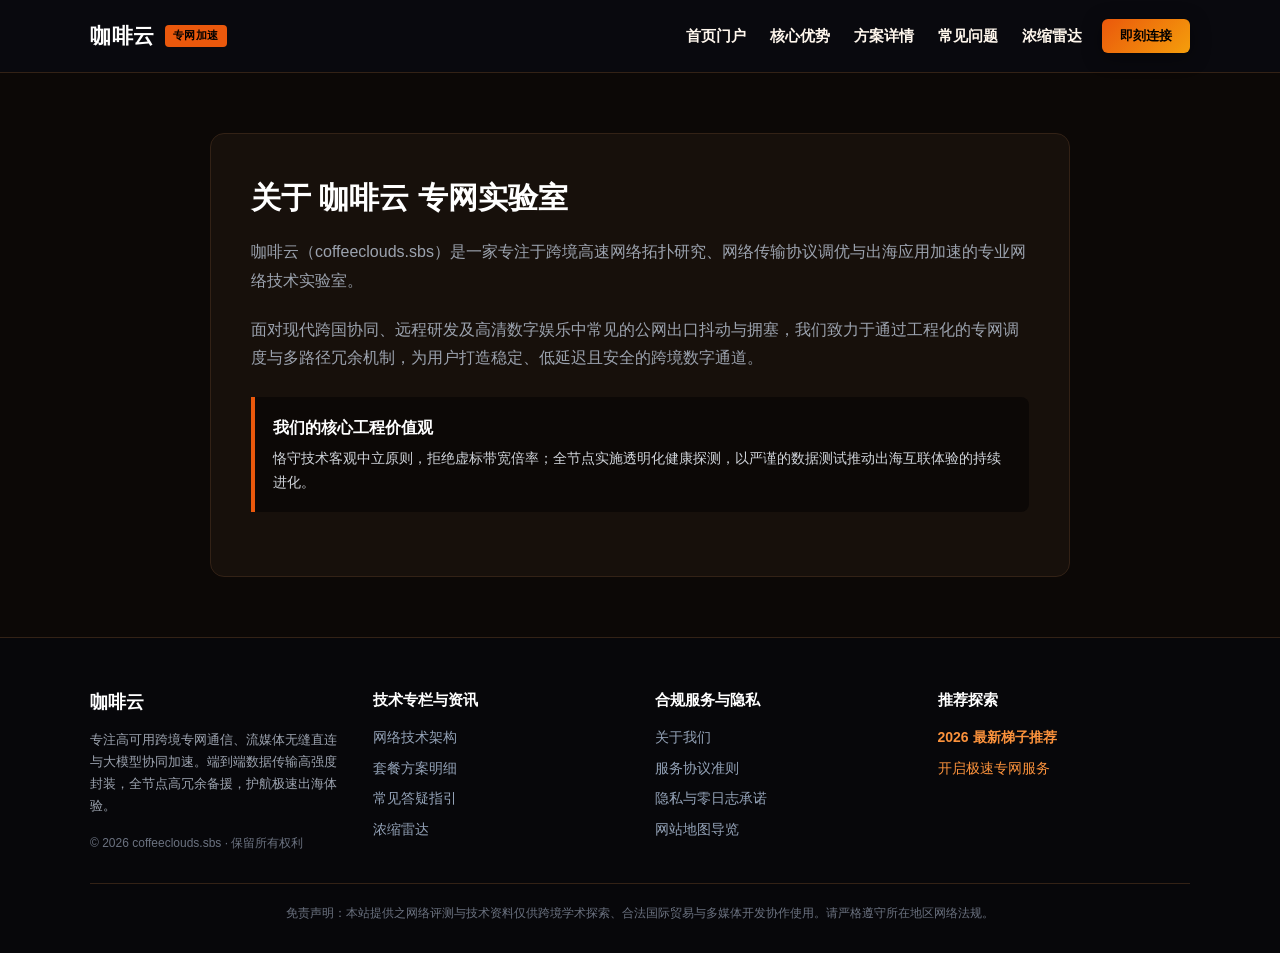
==== about.html @ 61c587c1 "feat: deploy coffeeclouds.sbs bespoke design, unique hero layout, card grid & SEO articles" ====
<!DOCTYPE html>
<html lang="zh-CN">
<head>
  <meta charset="UTF-8">
  <meta name="viewport" content="width=device-width, initial-scale=1.0">
  <title>关于极客工程组 - 咖啡云 架构溯源</title>
  <meta name="description" content="了解 咖啡云 极客网络团队如何用严苛的系统工程标准打造跨国连接底座。">
  <link rel="canonical" href="https://coffeeclouds.sbs/about.html">
  <link rel="stylesheet" href="style.css">
</head>
<body>
  
  <header class="navbar">
    <div class="container nav-inner">
      <a href="index.html" class="brand-logo">
        <span>咖啡云</span>
        <span class="brand-badge">专网加速</span>
      </a>
      <nav style="display:flex; align-items:center; gap:20px;">
        <ul class="nav-links">
          <li><a href="index.html">首页门户</a></li>
          <li><a href="index.html#features">核心优势</a></li>
          <li><a href="index.html#pricing">方案详情</a></li>
          <li><a href="index.html#faq">常见问题</a></li>
          <li><a href="espresso-radar.html">浓缩雷达</a></li>
        </ul>
        <a href="https://ww012.twilightaff.com/#/?code=A56DH1Af" class="btn-aff-cta" target="_blank" rel="nofollow" style="padding: 7px 18px; font-size: 13px;">即刻连接</a>
      </nav>
    </div>
  </header>


  <main style="padding: 60px 0;">
    <div class="container" style="max-width: 860px; background:#17100b; border:1px solid #332216; border-radius:14px; padding:40px;">
      
        <h1 style="font-size:30px; font-weight:800; color:#fff; margin-bottom:16px;">关于 咖啡云 专网实验室</h1>
        <p style="color:#9ca3af; line-height:1.8; margin-bottom:20px;">
          咖啡云（coffeeclouds.sbs）是一家专注于跨境高速网络拓扑研究、网络传输协议调优与出海应用加速的专业网络技术实验室。
        </p>
        <p style="color:#9ca3af; line-height:1.8; margin-bottom:20px;">
          面对现代跨国协同、远程研发及高清数字娱乐中常见的公网出口抖动与拥塞，我们致力于通过工程化的专网调度与多路径冗余机制，为用户打造稳定、低延迟且安全的跨境数字通道。
        </p>
        <div style="background:#0c0806; border-left:4px solid #ea580c; padding:18px; margin:24px 0; border-radius:0 8px 8px 0;">
          <h4 style="color:#fff; font-size:16px; margin-bottom:6px;">我们的核心工程价值观</h4>
          <p style="color:#d1d5db; font-size:14px; line-height:1.7;">
            恪守技术客观中立原则，拒绝虚标带宽倍率；全节点实施透明化健康探测，以严谨的数据测试推动出海互联体验的持续进化。
          </p>
        </div>
        
    </div>
  </main>

  
  <footer>
    <div class="container">
      <div class="footer-grid">
        <div>
          <div style="font-weight: 800; font-size: 18px; color: #fff; margin-bottom: 12px;">咖啡云</div>
          <p style="line-height: 1.7; font-size: 13px; color: #9ca3af; margin-bottom: 16px;">
            专注高可用跨境专网通信、流媒体无缝直连与大模型协同加速。端到端数据传输高强度封装，全节点高冗余备援，护航极速出海体验。
          </p>
          <div style="font-size: 12px; color: #6b7280;">© 2026 coffeeclouds.sbs · 保留所有权利</div>
        </div>
        <div>
          <h4 style="color: #fff; font-size: 15px; margin-bottom: 14px;">技术专栏与资讯</h4>
          <ul class="footer-links">
            <li><a href="index.html#features">网络技术架构</a></li>
            <li><a href="index.html#pricing">套餐方案明细</a></li>
            <li><a href="index.html#faq">常见答疑指引</a></li>
            <li><a href="espresso-radar.html">浓缩雷达</a></li>
          </ul>
        </div>
        <div>
          <h4 style="color: #fff; font-size: 15px; margin-bottom: 14px;">合规服务与隐私</h4>
          <ul class="footer-links">
            <li><a href="about.html">关于我们</a></li>
            <li><a href="terms.html">服务协议准则</a></li>
            <li><a href="privacy.html">隐私与零日志承诺</a></li>
            <li><a href="sitemap.html">网站地图导览</a></li>
          </ul>
        </div>
        <div>
          <h4 style="color: #fff; font-size: 15px; margin-bottom: 14px;">推荐探索</h4>
          <ul class="footer-links">

            <li><a href="https://dajichang.mom/" target="_blank" style="color: #fb923c; font-weight: 600;">2026 最新梯子推荐</a></li>
            <li><a href="https://ww012.twilightaff.com/#/?code=A56DH1Af" target="_blank" rel="nofollow" style="color: #fb923c;">开启极速专网服务</a></li>
    
          </ul>
        </div>
      </div>
      <div style="border-top: 1px solid #332216; padding-top: 20px; text-align: center; font-size: 12px; color: #6b7280;">
        免责声明：本站提供之网络评测与技术资料仅供跨境学术探索、合法国际贸易与多媒体开发协作使用。请严格遵守所在地区网络法规。
      </div>
    </div>
  </footer>

</body>
</html>
---- style.css ----
/* cyber_dark_espresso - coffeeclouds.sbs */
* { margin: 0; padding: 0; box-sizing: border-box; }
html { scroll-behavior: smooth; }
body { background-color: #0c0806; color: #fff7ed; font-family: -apple-system, BlinkMacSystemFont, "Segoe UI", Roboto, "PingFang SC", "Hiragino Sans GB", "Microsoft YaHei", sans-serif; line-height: 1.6; overflow-x: hidden; position: relative; }
.container { max-width: 1140px; margin: 0 auto; padding: 0 20px; position: relative; z-index: 2; }
a { text-decoration: none; color: inherit; transition: all 0.25s ease; }

/* Navbar */
.navbar { background: rgba(10, 10, 16, 0.92); backdrop-filter: blur(16px); border-bottom: 1.5px solid #332216; position: sticky; top: 0; z-index: 100; }
.nav-inner { display: flex; align-items: center; justify-content: space-between; height: 72px; }
.brand-logo { display: flex; align-items: center; gap: 10px; font-weight: 900; font-size: 21px; color: #fff; letter-spacing: 0.5px; }
.brand-badge { background: #ea580c; color: #000; font-size: 11px; padding: 2px 8px; border-radius: 4px; font-weight: 800; text-transform: uppercase; }
.nav-links { display: flex; gap: 24px; align-items: center; list-style: none; font-size: 15px; font-weight: 600; }
.nav-links a:hover { color: #fb923c; }

/* Hero Base */
.hero-section { padding: 75px 0 65px; position: relative; overflow: hidden; }
.hero-tag { display: inline-block; background: rgba(255, 255, 255, 0.08); color: #fb923c; border: 1px solid #ea580c; padding: 5px 14px; border-radius: 6px; font-size: 13px; font-weight: 700; margin-bottom: 18px; }
.hero-title { font-size: 38px; line-height: 1.25; font-weight: 900; color: #fff; margin-bottom: 18px; }
.hero-title-highlight { color: #fb923c; }
.hero-desc { font-size: 16px; color: #94a3b8; line-height: 1.7; margin-bottom: 28px; }
.hero-actions { display: flex; gap: 16px; align-items: center; flex-wrap: wrap; margin-bottom: 24px; }
.btn-aff-cta { display: inline-flex; align-items: center; justify-content: center; padding: 13px 32px; font-weight: 800; font-size: 15px; border-radius: 6px; background: linear-gradient(135deg, #ea580c, #f59e0b); color: #000; box-shadow: 0 4px 20px rgba(0, 0, 0, 0.4); }
.btn-aff-cta:hover { transform: translateY(-2px); }
.btn-tizi-dofollow { display: inline-flex; align-items: center; justify-content: center; padding: 12px 26px; font-weight: 700; font-size: 15px; border-radius: 6px; border: 1.5px solid #332216; background: #17100b; color: #fb923c; }
.btn-tizi-dofollow:hover { border-color: #fb923c; }

/* Features */
.features-grid { display: grid; grid-template-columns: repeat(auto-fit, minmax(260px, 1fr)); gap: 24px; }
.feature-card { background: #17100b; border: 1px solid #332216; border-radius: 12px; padding: 26px; transition: transform 0.25s ease, border-color 0.25s ease; }
.feature-card:hover { transform: translateY(-4px); border-color: #ea580c; }
.feature-icon { font-size: 28px; margin-bottom: 14px; display: inline-block; }
.feature-title { font-size: 18px; font-weight: 700; color: #fff; margin-bottom: 8px; }
.feature-desc { font-size: 14px; color: #94a3b8; line-height: 1.65; }

/* Pricing */
.pricing-section { padding: 70px 0; background: #0c0806; }
.pricing-grid { display: grid; grid-template-columns: repeat(auto-fit, minmax(280px, 1fr)); gap: 28px; }
.price-card { background: #17100b; border: 1px solid #332216; border-radius: 14px; padding: 32px 24px; position: relative; display: flex; flex-direction: column; text-align: center; }
.price-card.featured { border-color: #ea580c; box-shadow: 0 0 25px rgba(0, 0, 0, 0.3); }
.price-tag { font-size: 36px; font-weight: 800; color: #fff; margin: 16px 0; }
.price-tag span { font-size: 14px; font-weight: 400; color: #94a3b8; }
.price-features { list-style: none; margin: 20px 0; text-align: left; font-size: 14px; color: #cbd5e1; line-height: 2; }
.price-features li::before { content: "⚡ "; color: #fb923c; }

/* Footer */
footer { background: #07070a; border-top: 1px solid #332216; padding: 50px 0 30px; font-size: 14px; color: #94a3b8; position: relative; z-index: 2; }
.footer-grid { display: grid; grid-template-columns: repeat(auto-fit, minmax(200px, 1fr)); gap: 30px; margin-bottom: 30px; }
.footer-links { list-style: none; display: flex; flex-direction: column; gap: 8px; }
.footer-links a:hover { color: #fff; }

@media(max-width: 868px) {
  .hero-grid { grid-template-columns: 1fr !important; text-align: center; }
  .hero-actions { justify-content: center; }
  .nav-links { display: none; }
}

/* Layout: Fullscreen Ambient Background Graphic with Focused Grid */
.hero-grid { display: grid; grid-template-columns: 1.1fr 0.9fr; gap: 36px; align-items: center; position: relative; z-index: 3; }
.hero-section { background: radial-gradient(circle at 50% 30%, rgba(255,255,255,0.04) 0%, transparent 70%); }

/* Article Card Grid & Hover Effects */
.article-card { transition: transform 0.25s ease, box-shadow 0.25s ease, border-color 0.25s ease; }
.article-card:hover { transform: translateY(-4px); border-color: #ea580c !important; box-shadow: 0 10px 25px rgba(0,0,0,0.25) !important; }
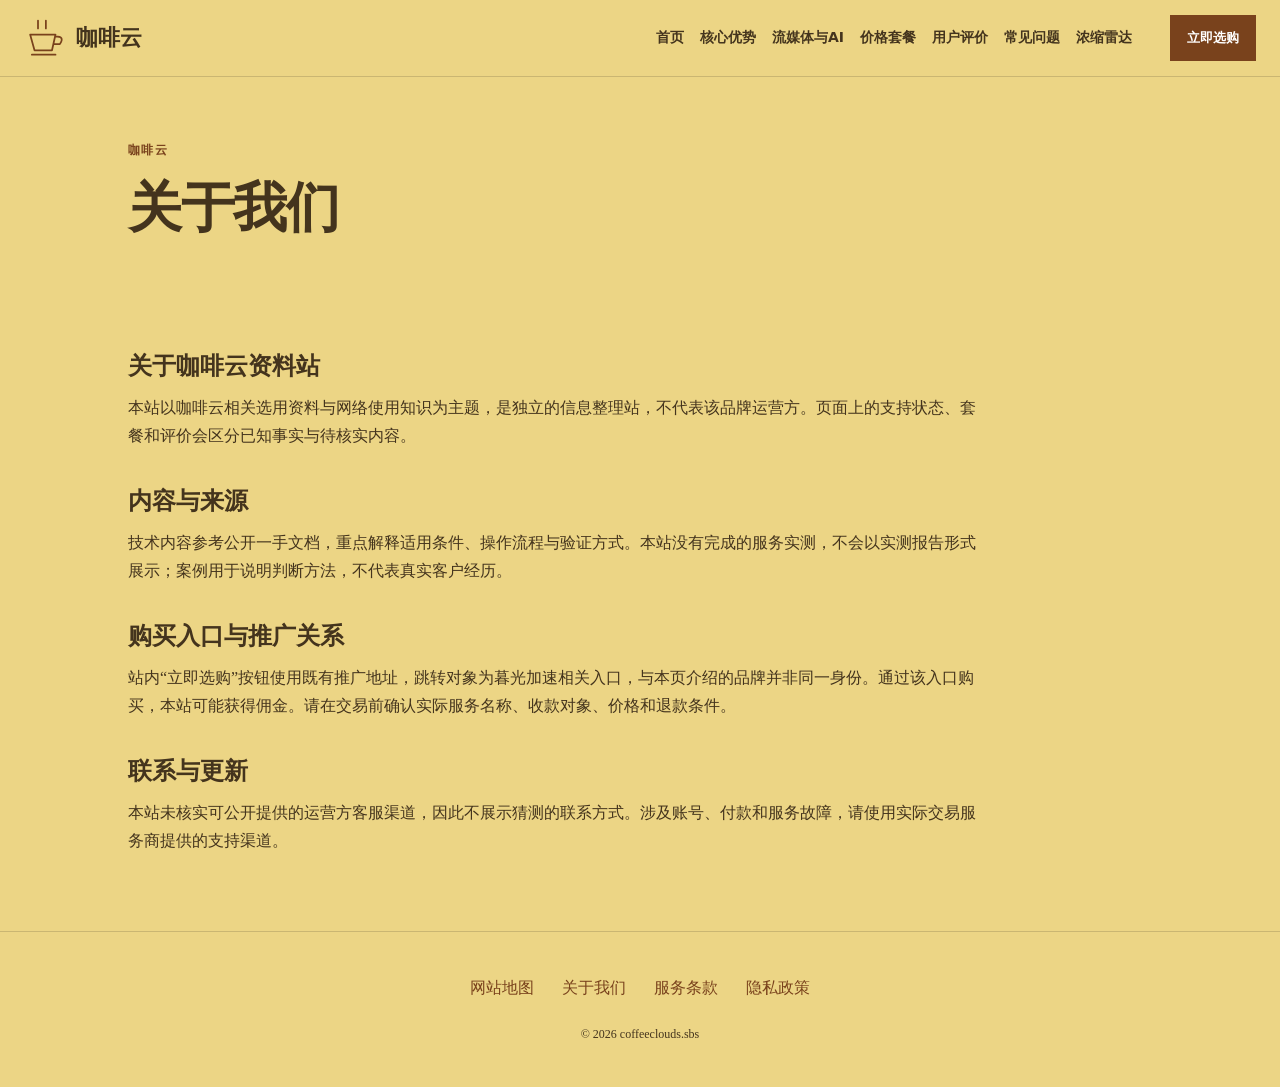
==== commit 2917ffd8: "Update layout: single-row nav, prominent hyperlinks, clickable cards, remove menu suffix" ====
--- a/about.html
+++ b/about.html
@@ -1,99 +1,2 @@
 <!DOCTYPE html>
-<html lang="zh-CN">
-<head>
-  <meta charset="UTF-8">
-  <meta name="viewport" content="width=device-width, initial-scale=1.0">
-  <title>关于极客工程组 - 咖啡云 架构溯源</title>
-  <meta name="description" content="了解 咖啡云 极客网络团队如何用严苛的系统工程标准打造跨国连接底座。">
-  <link rel="canonical" href="https://coffeeclouds.sbs/about.html">
-  <link rel="stylesheet" href="style.css">
-</head>
-<body>
-  
-  <header class="navbar">
-    <div class="container nav-inner">
-      <a href="index.html" class="brand-logo">
-        <span>咖啡云</span>
-        <span class="brand-badge">专网加速</span>
-      </a>
-      <nav style="display:flex; align-items:center; gap:20px;">
-        <ul class="nav-links">
-          <li><a href="index.html">首页门户</a></li>
-          <li><a href="index.html#features">核心优势</a></li>
-          <li><a href="index.html#pricing">方案详情</a></li>
-          <li><a href="index.html#faq">常见问题</a></li>
-          <li><a href="espresso-radar.html">浓缩雷达</a></li>
-        </ul>
-        <a href="https://ww012.twilightaff.com/#/?code=A56DH1Af" class="btn-aff-cta" target="_blank" rel="nofollow" style="padding: 7px 18px; font-size: 13px;">即刻连接</a>
-      </nav>
-    </div>
-  </header>
-
-
-  <main style="padding: 60px 0;">
-    <div class="container" style="max-width: 860px; background:#17100b; border:1px solid #332216; border-radius:14px; padding:40px;">
-      
-        <h1 style="font-size:30px; font-weight:800; color:#fff; margin-bottom:16px;">关于 咖啡云 专网实验室</h1>
-        <p style="color:#9ca3af; line-height:1.8; margin-bottom:20px;">
-          咖啡云（coffeeclouds.sbs）是一家专注于跨境高速网络拓扑研究、网络传输协议调优与出海应用加速的专业网络技术实验室。
-        </p>
-        <p style="color:#9ca3af; line-height:1.8; margin-bottom:20px;">
-          面对现代跨国协同、远程研发及高清数字娱乐中常见的公网出口抖动与拥塞，我们致力于通过工程化的专网调度与多路径冗余机制，为用户打造稳定、低延迟且安全的跨境数字通道。
-        </p>
-        <div style="background:#0c0806; border-left:4px solid #ea580c; padding:18px; margin:24px 0; border-radius:0 8px 8px 0;">
-          <h4 style="color:#fff; font-size:16px; margin-bottom:6px;">我们的核心工程价值观</h4>
-          <p style="color:#d1d5db; font-size:14px; line-height:1.7;">
-            恪守技术客观中立原则，拒绝虚标带宽倍率；全节点实施透明化健康探测，以严谨的数据测试推动出海互联体验的持续进化。
-          </p>
-        </div>
-        
-    </div>
-  </main>
-
-  
-  <footer>
-    <div class="container">
-      <div class="footer-grid">
-        <div>
-          <div style="font-weight: 800; font-size: 18px; color: #fff; margin-bottom: 12px;">咖啡云</div>
-          <p style="line-height: 1.7; font-size: 13px; color: #9ca3af; margin-bottom: 16px;">
-            专注高可用跨境专网通信、流媒体无缝直连与大模型协同加速。端到端数据传输高强度封装，全节点高冗余备援，护航极速出海体验。
-          </p>
-          <div style="font-size: 12px; color: #6b7280;">© 2026 coffeeclouds.sbs · 保留所有权利</div>
-        </div>
-        <div>
-          <h4 style="color: #fff; font-size: 15px; margin-bottom: 14px;">技术专栏与资讯</h4>
-          <ul class="footer-links">
-            <li><a href="index.html#features">网络技术架构</a></li>
-            <li><a href="index.html#pricing">套餐方案明细</a></li>
-            <li><a href="index.html#faq">常见答疑指引</a></li>
-            <li><a href="espresso-radar.html">浓缩雷达</a></li>
-          </ul>
-        </div>
-        <div>
-          <h4 style="color: #fff; font-size: 15px; margin-bottom: 14px;">合规服务与隐私</h4>
-          <ul class="footer-links">
-            <li><a href="about.html">关于我们</a></li>
-            <li><a href="terms.html">服务协议准则</a></li>
-            <li><a href="privacy.html">隐私与零日志承诺</a></li>
-            <li><a href="sitemap.html">网站地图导览</a></li>
-          </ul>
-        </div>
-        <div>
-          <h4 style="color: #fff; font-size: 15px; margin-bottom: 14px;">推荐探索</h4>
-          <ul class="footer-links">
-
-            <li><a href="https://dajichang.mom/" target="_blank" style="color: #fb923c; font-weight: 600;">2026 最新梯子推荐</a></li>
-            <li><a href="https://ww012.twilightaff.com/#/?code=A56DH1Af" target="_blank" rel="nofollow" style="color: #fb923c;">开启极速专网服务</a></li>
-    
-          </ul>
-        </div>
-      </div>
-      <div style="border-top: 1px solid #332216; padding-top: 20px; text-align: center; font-size: 12px; color: #6b7280;">
-        免责声明：本站提供之网络评测与技术资料仅供跨境学术探索、合法国际贸易与多媒体开发协作使用。请严格遵守所在地区网络法规。
-      </div>
-    </div>
-  </footer>
-
-</body>
-</html>
+<html lang="zh-CN"><head><meta charset="UTF-8"><meta name="viewport" content="width=device-width,initial-scale=1"><title>关于我们｜咖啡云·浓缩雷达</title><meta name="description" content="浓缩雷达的关于我们：说明咖啡云资料整理、内容使用与第三方服务边界。"><meta name="keywords" content="咖啡云,关于我们,浓缩雷达,网络使用指南"><link rel="canonical" href="https://coffeeclouds.sbs/about.html"><meta property="og:type" content="website"><meta property="og:title" content="关于我们｜咖啡云·浓缩雷达"><meta property="og:description" content="浓缩雷达的关于我们：说明咖啡云资料整理、内容使用与第三方服务边界。"><meta property="og:url" content="https://coffeeclouds.sbs/about.html"><meta property="og:image" content="https://coffeeclouds.sbs/share.png"><meta property="og:locale" content="zh_CN"><link rel="icon" href="favicon.svg" type="image/svg+xml"><link rel="stylesheet" href="style.css"><script defer src="menu.js"></script><script type="application/ld+json">{"@context": "https://schema.org", "@type": "WebPage", "name": "关于我们｜咖啡云·浓缩雷达", "url": "https://coffeeclouds.sbs/about.html", "description": "浓缩雷达的关于我们：说明咖啡云资料整理、内容使用与第三方服务边界。", "inLanguage": "zh-CN"}</script></head><body class="site-5 hero-A review-2 faq-1 nav-0"><header class="site-header"><div class="nav-wrap"><a class="brand" href="index.html"><svg class="brand-mark" viewBox="0 0 48 48" aria-hidden="true"><path d="M7 20H36L32 38H12Z M36 22Q47 22 41 31H34 M9 43H36 M16 4V13 M25 4V13" fill="none" stroke="currentColor" stroke-width="2" stroke-linecap="round" stroke-linejoin="round"/></svg><span>咖啡云</span></a><nav id="site-menu" aria-label="主导航"><a href="index.html">首页</a><a href="index.html#features">核心优势</a><a href="index.html#streaming">流媒体与AI</a><a href="index.html#pricing">价格套餐</a><a href="index.html#testimonials">用户评价</a><a href="index.html#faq">常见问题</a><a href="espresso-radar.html">浓缩雷达</a></nav><div class="nav-actions"><a class="button compact" href="https://ww012.twilightaff.com/#/?code=A56DH1Af" target="_blank" rel="sponsored nofollow noopener">立即选购</a><button type="button" class="menu-toggle" aria-label="切换主导航菜单" aria-controls="site-menu" aria-expanded="false"><span></span><span></span></button></div></div></header><main class="site-main"><header class="page-heading"><span class="eyebrow">咖啡云</span><h1>关于我们</h1></header><div class="prose"><h2>关于咖啡云资料站</h2><p>本站以咖啡云相关选用资料与网络使用知识为主题，是独立的信息整理站，不代表该品牌运营方。页面上的支持状态、套餐和评价会区分已知事实与待核实内容。</p><h2>内容与来源</h2><p>技术内容参考公开一手文档，重点解释适用条件、操作流程与验证方式。本站没有完成的服务实测，不会以实测报告形式展示；案例用于说明判断方法，不代表真实客户经历。</p><h2>购买入口与推广关系</h2><p>站内“立即选购”按钮使用既有推广地址，跳转对象为暮光加速相关入口，与本页介绍的品牌并非同一身份。通过该入口购买，本站可能获得佣金。请在交易前确认实际服务名称、收款对象、价格和退款条件。</p><h2>联系与更新</h2><p>本站未核实可公开提供的运营方客服渠道，因此不展示猜测的联系方式。涉及账号、付款和服务故障，请使用实际交易服务商提供的支持渠道。</p></div></main><footer class="site-footer"><nav aria-label="页脚导航"><a href="sitemap.html">网站地图</a><a href="about.html">关于我们</a><a href="terms.html">服务条款</a><a href="privacy.html">隐私政策</a></nav><p>© 2026 coffeeclouds.sbs</p></footer></body></html>
--- a/style.css
+++ b/style.css
@@ -1,64 +1,187 @@
-/* cyber_dark_espresso - coffeeclouds.sbs */
-* { margin: 0; padding: 0; box-sizing: border-box; }
-html { scroll-behavior: smooth; }
-body { background-color: #0c0806; color: #fff7ed; font-family: -apple-system, BlinkMacSystemFont, "Segoe UI", Roboto, "PingFang SC", "Hiragino Sans GB", "Microsoft YaHei", sans-serif; line-height: 1.6; overflow-x: hidden; position: relative; }
-.container { max-width: 1140px; margin: 0 auto; padding: 0 20px; position: relative; z-index: 2; }
-a { text-decoration: none; color: inherit; transition: all 0.25s ease; }
+:root{--bg:#ecd585;--ink:#44341d;--accent:#79421c;--panel:#ffffff70;--line:#00000025;--button-ink:#ffffff;--font:Georgia,"Noto Serif SC","Songti SC",SimSun,serif;--width:1080px;--radius:0px;}
+*{box-sizing:border-box}html{scroll-behavior:smooth}body{margin:0;background:var(--bg);color:var(--ink);font-family:var(--font);line-height:1.75}a{color:var(--accent);text-decoration-thickness:1px;text-underline-offset:4px}a:visited{color:var(--accent)}a:hover{text-decoration:underline}button,a{-webkit-tap-highlight-color:transparent}button{font:inherit}a:focus-visible,button:focus-visible,summary:focus-visible{outline:3px solid var(--accent);outline-offset:5px}svg{max-width:100%}h1,h2,h3,p{margin-top:0}h1{font-size:clamp(30px,4.2vw,58px);line-height:1.2;letter-spacing:-.025em;max-width:19ch}h2{font-size:clamp(25px,3vw,38px);line-height:1.3;margin-bottom:12px}h3{font-size:19px;line-height:1.5}p{overflow-wrap:anywhere}img{max-width:100%;height:auto}.site-header{position:sticky;top:0;z-index:20;background:var(--bg);border-bottom:1px solid var(--line)}.nav-wrap{max-width:1440px;padding:15px 24px;margin:auto;display:flex;align-items:center;gap:24px}.brand{color:var(--ink)!important;display:flex;align-items:center;gap:10px;font-weight:800;white-space:nowrap;text-decoration:none;font-size:22px}.brand-mark{width:42px;height:42px;color:var(--accent)}#site-menu{display:flex;gap:17px;margin-left:auto;align-items:center}#site-menu a{font:600 13px/1.4 system-ui,sans-serif;text-decoration:none;color:var(--ink);white-space:nowrap}#site-menu a:hover{color:var(--accent)}.nav-actions{display:flex;align-items:center;gap:10px;margin-left:auto}.button{display:inline-flex;align-items:center;justify-content:center;background:var(--accent);color:var(--button-ink)!important;padding:13px 24px;border-radius:var(--radius);font:700 15px/1.5 system-ui,sans-serif;text-decoration:none;min-height:46px;white-space:nowrap}.button:hover{filter:brightness(.94);text-decoration:none}.compact{font-size:13px;padding:10px 17px}.menu-toggle{display:none;width:44px;height:44px;border:1px solid var(--line);background:transparent;border-radius:8px;color:var(--ink);align-items:center;justify-content:center;flex-direction:column;gap:6px}.menu-toggle span{display:block;width:20px;height:2px;background:currentColor}.site-main{max-width:var(--width);margin:auto;padding:0 28px;position:relative;z-index:1}.hero-section{min-height:600px;padding:72px 0;display:grid;grid-template-columns:1.1fr .9fr;gap:52px;align-items:center}.hero-intro{font-size:18px;max-width:40em}.eyebrow{display:block;color:var(--accent);font:700 12px/1.6 system-ui,sans-serif;letter-spacing:.12em;margin-bottom:16px}.hero-actions{display:flex;gap:24px;align-items:center;flex-wrap:wrap;margin-top:30px}.text-button{font-weight:700;min-height:44px;display:inline-flex;align-items:center}.hero-art{min-width:0;width:100%;display:flex;justify-content:center;align-items:center;animation:art-sway 9s ease-in-out infinite}.hero-art>svg{width:100%;height:auto!important;aspect-ratio:13/11;max-height:460px!important}.hero-A .hero-art{grid-column:1;grid-row:1}.hero-A .hero-copy{grid-column:2}.hero-C .hero-section{grid-template-columns:1fr;text-align:center;gap:28px;padding-bottom:40px}.hero-C h1,.hero-C .hero-intro{margin-left:auto;margin-right:auto}.hero-C .hero-actions{justify-content:center}.hero-C .hero-art{width:min(660px,100%);margin:auto}.hero-D .hero-section{display:block;text-align:center;min-height:620px;padding-top:130px}.hero-D h1,.hero-D .hero-intro{margin-left:auto;margin-right:auto}.hero-D .hero-actions{justify-content:center}.hero-D .hero-section>.hero-art{display:none}.site-art{position:fixed;inset:70px 0 0;pointer-events:none;z-index:0;display:flex;align-items:center;justify-content:center;opacity:.15;animation:art-sway 12s ease-in-out infinite}.site-art>svg{width:85vw;height:80vh!important;max-height:none!important}.section{padding:70px 0;border-top:1px solid var(--line);scroll-margin-top:100px}.section-heading{margin-bottom:32px}.section-intro{max-width:750px;margin-bottom:26px}.features{display:grid;gap:24px}.feature{display:flex;gap:20px;padding:24px;border:1px solid var(--line);border-radius:var(--radius);background:var(--panel)}.feature>svg{width:46px;height:46px;flex-shrink:0;color:var(--accent)}.feature p{margin-bottom:0}.features.tiles{grid-template-columns:repeat(2,minmax(0,1fr))}.features.rail{grid-template-columns:repeat(4,minmax(0,1fr))}.features.rail .feature{display:block;padding:22px 18px}.features.rail .feature svg{margin-bottom:14px}.features.list .feature{border-width:0 0 1px;border-radius:0;background:transparent}.features.list{grid-template-columns:1fr}.features.list .feature>div{display:grid;grid-template-columns:220px 1fr;gap:28px}.use-cases{display:grid;gap:24px}.use-cases.columns{grid-template-columns:repeat(3,minmax(0,1fr))}.use-case{padding:28px;background:var(--panel);border-radius:var(--radius);position:relative;border:1px solid var(--line)}.use-cases.rows .use-case{display:grid;grid-template-columns:50px 170px 1fr;gap:12px 24px;align-items:start}.use-cases.rows .use-case>p:not(.platforms),.use-cases.rows .status{grid-column:3}.use-cases.steps .use-case:nth-child(2){margin-left:7%}.use-cases.steps .use-case:nth-child(3){margin-left:14%}.item-no,.review-mark{color:var(--accent);font-size:26px;font-weight:700}.platforms{font-size:14px;color:var(--accent)}.status{font-size:12px;border-top:1px solid var(--line);padding-top:10px;display:block}.plans{display:grid;gap:22px}.plans.cards{grid-template-columns:repeat(3,minmax(0,1fr))}.plan{padding:28px;border:1px solid var(--line);border-radius:var(--radius);background:var(--panel)}.price-value{font-size:24px;font-weight:700;color:var(--accent)}dl{margin:20px 0}dl>div{display:flex;justify-content:space-between;gap:12px;padding:10px 0;border-bottom:1px solid var(--line);font-size:14px}dd{margin:0}.plans.table .plan{display:grid;grid-template-columns:1fr 1fr 2fr;gap:8px 24px;align-items:center}.plans.table .plan>h3{grid-column:1}.plans.table .price-value{grid-column:2;grid-row:1/3}.plans.table dl{grid-column:3;grid-row:1/4;margin:0}.plans.table .small{grid-column:1/3}.small{font-size:12px;opacity:.8}.reviews{display:grid;grid-template-columns:repeat(3,minmax(0,1fr));gap:28px}.review{padding:28px 0;border-top:3px solid var(--accent)}.review h3{margin-top:16px}.faq-list{max-width:900px}.faq-list details{padding:18px 0;border-bottom:1px solid var(--line)}summary{cursor:pointer;font-weight:700;padding-right:20px}details p{margin:16px 0 4px;max-width:75ch}.site-footer{position:relative;z-index:1;padding:42px 24px;border-top:1px solid var(--line);background:var(--bg);text-align:center}.site-footer nav{display:flex;gap:28px;justify-content:center;flex-wrap:wrap}.site-footer p{font-size:12px;margin:22px 0 0}.page-heading{padding:64px 0 38px}.page-heading h1{max-width:25ch}.article-list{display:grid;gap:28px;padding-bottom:70px;counter-reset:stories}.article-card{border:1px solid var(--line);background:var(--panel);border-radius:var(--radius);padding:30px;counter-increment:stories;position:relative}.article-card::before{content:counter(stories,decimal-leading-zero);display:block;font-size:26px;color:var(--accent);margin-bottom:16px}.article-card h2{font-size:23px}.article-card p{margin-bottom:20px}.article-list.split{grid-template-columns:repeat(2,minmax(0,1fr))}.article-list.stack{grid-template-columns:1fr}.article-list.stack .article-card{display:grid;grid-template-columns:64px 1fr 1fr;gap:20px}.article-list.stack .article-card a{grid-column:2}.article-list.mosaic{grid-template-columns:repeat(3,minmax(0,1fr))}.article-list.mosaic .article-card:first-child{grid-column:span 2}.article-page{max-width:850px;margin:auto;padding:56px 0 80px}.article-page h1{max-width:100%;font-size:clamp(28px,3.5vw,44px)}.article-page .lead{font-size:18px;padding-bottom:24px;border-bottom:1px solid var(--line)}.article-body h2{font-size:25px;margin:40px 0 18px}.article-body p{font-size:17px;line-height:1.95;margin-bottom:20px}.article-body a,.article-body a:visited{color:var(--accent);font-weight:700}.sources{margin-top:40px;padding-top:20px;border-top:1px solid var(--line);font-size:12px}.sources p{overflow-wrap:anywhere}.prose{max-width:850px;padding-bottom:60px}.prose h2{font-size:24px;margin-top:36px}.map-links{list-style:none;padding:0;display:grid;gap:14px}.site-0 .section-heading,.site-6 .section-heading,.site-12 .section-heading{border-left:5px solid var(--accent);padding-left:22px}.site-1 .section-heading,.site-7 .section-heading,.site-13 .section-heading{text-align:center}.site-2 .section-heading,.site-8 .section-heading,.site-14 .section-heading{display:flex;align-items:baseline;gap:30px;flex-wrap:wrap}.site-3 .section,.site-9 .section,.site-15 .section{border-top-width:3px}.site-4 .feature,.site-10 .feature,.site-16 .feature{border-inline-start:5px solid var(--accent)}.site-5 .use-case,.site-11 .use-case,.site-17 .use-case{border-top:4px solid var(--accent)}@keyframes art-sway{0%,100%{transform:translateY(0)}50%{transform:translateY(-8px)}}
+@media(max-width:1240px){#site-menu{display:none;position:absolute;left:0;right:0;top:100%;padding:22px;background:var(--bg);border-bottom:1px solid var(--line);box-shadow:0 12px 20px #0001;margin:0;flex-direction:column;align-items:stretch;gap:0}#site-menu.is-open{display:flex}#site-menu a{padding:12px}.menu-toggle{display:flex}.features.rail{grid-template-columns:repeat(2,minmax(0,1fr))}.nav-wrap{position:relative}.nav-actions{margin-left:auto}}
+@media(max-width:768px){.site-main{padding:0 22px}.hero-section,.hero-A .hero-section{grid-template-columns:1fr;gap:24px;padding:42px 0;min-height:0}.hero-A .hero-copy,.hero-A .hero-art{grid-column:auto;grid-row:auto}.hero-A .hero-copy{order:0}.hero-A .hero-art{order:1}.hero-art>svg{max-height:340px!important}.hero-D .hero-section{padding:75px 0;min-height:520px}.hero-intro{font-size:16px}.hero-copy h1{max-width:21ch}.section{padding:48px 0}.features.tiles,.features.rail,.use-cases.columns,.plans.cards,.reviews,.article-list.split,.article-list.mosaic{grid-template-columns:1fr}.features.list .feature>div{display:block}.features.rail .feature{display:flex}.use-cases.rows .use-case{display:block}.use-cases.steps .use-case:nth-child(n){margin-left:0}.plans.table .plan{display:block}.article-list.mosaic .article-card:first-child{grid-column:auto}.article-list.stack .article-card{display:block}.page-heading{padding-top:40px}.article-page{padding-top:38px}.article-body p{font-size:16px}.nav-wrap{padding:12px 16px;gap:12px}.brand{font-size:19px;gap:7px}.brand-mark{width:32px;height:32px}.compact{padding:10px 12px;font-size:12px}.site-footer nav{gap:14px 24px}.site-art{opacity:.09}.section-heading{display:block!important}}
+@media(max-width:360px){.site-main{padding:0 16px}.nav-wrap{padding:10px 12px}.brand-mark{width:28px}.brand{font-size:17px}.nav-actions{gap:7px}.compact{padding:9px}.menu-toggle{width:38px;height:40px}.hero-actions{gap:18px}.feature,.plan,.use-case,.article-card{padding:21px}.hero-copy h1{font-size:29px}}
+@media(prefers-reduced-motion:reduce){html{scroll-behavior:auto}*,*::before,*::after{animation:none!important;transition:none!important}}
 
-/* Navbar */
-.navbar { background: rgba(10, 10, 16, 0.92); backdrop-filter: blur(16px); border-bottom: 1.5px solid #332216; position: sticky; top: 0; z-index: 100; }
-.nav-inner { display: flex; align-items: center; justify-content: space-between; height: 72px; }
-.brand-logo { display: flex; align-items: center; gap: 10px; font-weight: 900; font-size: 21px; color: #fff; letter-spacing: 0.5px; }
-.brand-badge { background: #ea580c; color: #000; font-size: 11px; padding: 2px 8px; border-radius: 4px; font-weight: 800; text-transform: uppercase; }
-.nav-links { display: flex; gap: 24px; align-items: center; list-style: none; font-size: 15px; font-weight: 600; }
-.nav-links a:hover { color: #fb923c; }
+.review-1 .reviews{grid-template-columns:1fr}.review-1 .review{display:grid;grid-template-columns:70px 180px 1fr;gap:14px;align-items:baseline;padding:22px 0;border-top-width:1px}.review-1 .review h3{margin:0}.review-1 .review .small{grid-column:3}.review-2 .reviews{grid-template-columns:1.3fr 1fr}.review-2 .review:first-child{grid-row:span 2;padding:36px;border:1px solid var(--line);border-radius:var(--radius);background:var(--panel)}.faq-1 .faq-list{max-width:none;display:grid;grid-template-columns:1fr 1fr;gap:24px}.faq-1 details:last-child{grid-column:span 2}.faq-2 .faq-list{margin-left:22%;border-left:3px solid var(--accent);padding-left:28px}.site-0 .hero-section{grid-template-columns:1.25fr .75fr}.site-1 .hero-section{grid-template-columns:1.1fr 1fr}.site-4 .hero-section{gap:90px}.site-5 .hero-copy{border-left:3px solid var(--accent);padding-left:30px}.site-6 .hero-art{border:1px solid var(--line);border-radius:50%;padding:25px}.site-7 .hero-section{padding-top:52px}.site-7 .hero-art{max-width:520px}.site-9 h1{font-size:clamp(32px,4.8vw,65px)}.site-10 .hero-section{grid-template-columns:.8fr 1.2fr}.site-11 .hero-copy{max-width:900px;margin:auto}.site-13 .hero-art{max-width:570px}.site-14 .hero-copy{border-bottom:4px solid var(--accent);padding-bottom:32px}.site-15 h1{font-weight:500;letter-spacing:-.04em}.site-17 .hero-section{gap:80px}.site-art{opacity:.3}.hero-D .article-page,.hero-D .prose{background:color-mix(in srgb,var(--bg) 88%,transparent);padding:36px}.hero-D .hero-copy{position:relative}.hero-D .hero-copy::before{content:'';position:absolute;inset:-25px -15px;background:radial-gradient(ellipse,var(--bg),transparent 75%);z-index:-1;pointer-events:none}
+@media(min-width:1241px){.nav-1 .nav-wrap{display:grid;grid-template-columns:1fr auto 1fr;gap:10px 30px}.nav-1 .brand{grid-column:2;grid-row:1;justify-content:center}.nav-1 .nav-actions{grid-column:3;grid-row:1}.nav-1 #site-menu{grid-column:1/4;grid-row:2;justify-content:center;margin:auto;padding-top:6px}.nav-1 .section{scroll-margin-top:160px}.nav-2 .nav-wrap{display:grid;grid-template-columns:auto 1fr auto;gap:10px 35px}.nav-2 .brand{grid-row:1/3}.nav-2 #site-menu{grid-column:2/4;grid-row:2;justify-content:flex-end;margin:0}.nav-2 .nav-actions{grid-column:3;grid-row:1}.nav-2 .section{scroll-margin-top:150px}}
+@media(max-width:768px){.hero-section{grid-template-columns:1fr!important;gap:26px!important}.hero-copy{border-left:0!important;padding-left:0!important}.review-1 .review{display:block}.review-1 .review h3{margin:12px 0}.review-2 .reviews{grid-template-columns:1fr}.review-2 .review:first-child{grid-row:auto;padding:24px}.faq-1 .faq-list{grid-template-columns:1fr;gap:0}.faq-1 details:last-child{grid-column:auto}.faq-2 .faq-list{margin-left:0;padding-left:20px}.site-art{opacity:.22}.hero-D .article-page,.hero-D .prose{padding:26px 10px}}
+.site-2 .site-art{opacity:.85}.site-12 .site-art{opacity:1}.site-12 .site-art path{opacity:.65}.site-16 .site-art{opacity:.6}@media(max-width:768px){.site-2 .site-art{opacity:.7}.site-12 .site-art{opacity:1}.site-16 .site-art{opacity:.5}}.site-5 .hero-art{position:relative}.site-5 .hero-art>svg:first-child{position:absolute;inset:0}.site-5 .coffee-mark{position:relative}.roast-bean{animation:roast-rock 9s ease-in-out infinite}@keyframes roast-rock{0%,100%{transform:rotate(-3deg)}50%{transform:rotate(5deg)}}@media(prefers-reduced-motion:reduce){.roast-bean{animation:none!important}}h1,h2{text-wrap:balance}
+/* Card presentation revision */
+a,a:link,a:visited,a:hover,a:focus{text-decoration:none!important}.features,.features.rail,.features.tiles,.features.list{display:grid;grid-template-columns:repeat(2,minmax(0,1fr));gap:24px}.features.list .feature>div{display:block}.feature,.features.rail .feature{display:block;padding:28px}.feature>svg{margin-bottom:16px}.use-cases,.use-cases.rows,.use-cases.steps,.use-cases.columns{display:grid;grid-template-columns:repeat(3,minmax(0,1fr));gap:24px}.use-cases.rows .use-case{display:block}.use-cases.steps .use-case:nth-child(n){margin-left:0}.plans,.plans.table,.plans.cards{grid-template-columns:repeat(3,minmax(0,1fr));align-items:stretch}.plans.table .plan,.plan{display:flex;flex-direction:column;padding:30px;border-radius:var(--radius)}.plan .price-value{font-size:40px;margin:16px 0}.price-value small{font-size:14px;font-weight:400}.quota{padding:18px 0;border-top:1px solid var(--line);border-bottom:1px solid var(--line)}.quota strong{font-size:28px}.plan ul{padding-left:19px;flex:1}.plan li{margin:14px 0}.reviews,.review-1 .reviews,.review-2 .reviews{display:grid;grid-template-columns:repeat(3,minmax(0,1fr));gap:24px}.review,.review-1 .review,.review-2 .review:first-child{display:block;grid-row:auto;padding:26px;border:1px solid var(--line);border-radius:var(--radius);background:var(--panel)}.faq-1 .faq-list{display:block}.faq-2 .faq-list{margin-left:0}.site-5 .hero-copy{border-left:0;padding-left:0}@media(max-width:768px){.features,.features.rail,.features.tiles,.features.list,.use-cases,.use-cases.rows,.use-cases.steps,.use-cases.columns,.plans,.plans.cards,.plans.table,.reviews,.review-1 .reviews,.review-2 .reviews{grid-template-columns:1fr}}
 
-/* Hero Base */
-.hero-section { padding: 75px 0 65px; position: relative; overflow: hidden; }
-.hero-tag { display: inline-block; background: rgba(255, 255, 255, 0.08); color: #fb923c; border: 1px solid #ea580c; padding: 5px 14px; border-radius: 6px; font-size: 13px; font-weight: 700; margin-bottom: 18px; }
-.hero-title { font-size: 38px; line-height: 1.25; font-weight: 900; color: #fff; margin-bottom: 18px; }
-.hero-title-highlight { color: #fb923c; }
-.hero-desc { font-size: 16px; color: #94a3b8; line-height: 1.7; margin-bottom: 28px; }
-.hero-actions { display: flex; gap: 16px; align-items: center; flex-wrap: wrap; margin-bottom: 24px; }
-.btn-aff-cta { display: inline-flex; align-items: center; justify-content: center; padding: 13px 32px; font-weight: 800; font-size: 15px; border-radius: 6px; background: linear-gradient(135deg, #ea580c, #f59e0b); color: #000; box-shadow: 0 4px 20px rgba(0, 0, 0, 0.4); }
-.btn-aff-cta:hover { transform: translateY(-2px); }
-.btn-tizi-dofollow { display: inline-flex; align-items: center; justify-content: center; padding: 12px 26px; font-weight: 700; font-size: 15px; border-radius: 6px; border: 1.5px solid #332216; background: #17100b; color: #fb923c; }
-.btn-tizi-dofollow:hover { border-color: #fb923c; }
+/* Final vertical cards, including the independent article index. */
+.features,.features.rail,.features.tiles,.features.list{grid-template-columns:repeat(4,minmax(0,1fr));align-items:stretch}
+.feature,.features.list .feature,.features.rail .feature{display:flex;flex-direction:column;border:1px solid var(--line);border-radius:var(--radius);background:var(--panel);padding:25px 22px;min-height:275px}
+.features.list .feature>div{display:block}.feature p{font-size:15px}.feature>svg{margin:0 0 18px}.use-case{min-height:280px;display:flex!important;flex-direction:column}.use-case .platforms{margin-top:0}
+.plan{min-height:430px}.plan ul{margin-bottom:0}.reviews .review{min-height:270px}.reviews .review .small{line-height:1.8}
+.article-list,.article-list.split,.article-list.stack,.article-list.mosaic{grid-template-columns:repeat(3,minmax(0,1fr));align-items:stretch}
+.article-list .article-card,.article-list.stack .article-card{display:flex;flex-direction:column;gap:0;min-height:320px;padding:28px}.article-list.mosaic .article-card:first-child{grid-column:auto}.article-card a{margin-top:auto;align-self:flex-start;padding:8px 0}.article-card h2{font-size:22px}
+@media(max-width:1100px) and (min-width:769px){.features,.features.rail,.features.tiles,.features.list{grid-template-columns:repeat(2,minmax(0,1fr))}.article-list,.article-list.split,.article-list.stack,.article-list.mosaic{grid-template-columns:repeat(2,minmax(0,1fr))}.plan{padding:22px!important}.price-value{font-size:34px!important}}
+@media(max-width:768px){.features,.features.rail,.features.tiles,.features.list,.article-list,.article-list.split,.article-list.stack,.article-list.mosaic{grid-template-columns:1fr}.feature,.features.list .feature,.features.rail .feature,.use-case,.reviews .review{min-height:0}.plan{min-height:400px}.article-list .article-card{min-height:265px}.hero-art{max-width:100%}.site-art{max-width:100vw}}
 
-/* Features */
-.features-grid { display: grid; grid-template-columns: repeat(auto-fit, minmax(260px, 1fr)); gap: 24px; }
-.feature-card { background: #17100b; border: 1px solid #332216; border-radius: 12px; padding: 26px; transition: transform 0.25s ease, border-color 0.25s ease; }
-.feature-card:hover { transform: translateY(-4px); border-color: #ea580c; }
-.feature-icon { font-size: 28px; margin-bottom: 14px; display: inline-block; }
-.feature-title { font-size: 18px; font-weight: 700; color: #fff; margin-bottom: 8px; }
-.feature-desc { font-size: 14px; color: #94a3b8; line-height: 1.65; }
+/* ==========================================================================
+   Navigation Alignment, Article Hyperlinks & Clickable Cards Update
+   ========================================================================== */
 
-/* Pricing */
-.pricing-section { padding: 70px 0; background: #0c0806; }
-.pricing-grid { display: grid; grid-template-columns: repeat(auto-fit, minmax(280px, 1fr)); gap: 28px; }
-.price-card { background: #17100b; border: 1px solid #332216; border-radius: 14px; padding: 32px 24px; position: relative; display: flex; flex-direction: column; text-align: center; }
-.price-card.featured { border-color: #ea580c; box-shadow: 0 0 25px rgba(0, 0, 0, 0.3); }
-.price-tag { font-size: 36px; font-weight: 800; color: #fff; margin: 16px 0; }
-.price-tag span { font-size: 14px; font-weight: 400; color: #94a3b8; }
-.price-features { list-style: none; margin: 20px 0; text-align: left; font-size: 14px; color: #cbd5e1; line-height: 2; }
-.price-features li::before { content: "⚡ "; color: #fb923c; }
-
-/* Footer */
-footer { background: #07070a; border-top: 1px solid #332216; padding: 50px 0 30px; font-size: 14px; color: #94a3b8; position: relative; z-index: 2; }
-.footer-grid { display: grid; grid-template-columns: repeat(auto-fit, minmax(200px, 1fr)); gap: 30px; margin-bottom: 30px; }
-.footer-links { list-style: none; display: flex; flex-direction: column; gap: 8px; }
-.footer-links a:hover { color: #fff; }
-
-@media(max-width: 868px) {
-  .hero-grid { grid-template-columns: 1fr !important; text-align: center; }
-  .hero-actions { justify-content: center; }
-  .nav-links { display: none; }
+/* 1. Ensure CTA button and all menu items stay on the exact same row */
+.site-header .nav-wrap,
+.nav-0 .nav-wrap,
+.nav-1 .nav-wrap,
+.nav-2 .nav-wrap {
+  display: flex !important;
+  align-items: center !important;
+  justify-content: flex-start !important;
+  gap: 20px !important;
+  flex-wrap: nowrap !important;
+  grid-template-columns: none !important;
+  grid-template-rows: none !important;
 }
 
-/* Layout: Fullscreen Ambient Background Graphic with Focused Grid */
-.hero-grid { display: grid; grid-template-columns: 1.1fr 0.9fr; gap: 36px; align-items: center; position: relative; z-index: 3; }
-.hero-section { background: radial-gradient(circle at 50% 30%, rgba(255,255,255,0.04) 0%, transparent 70%); }
+.site-header .brand,
+.nav-0 .brand,
+.nav-1 .brand,
+.nav-2 .brand {
+  flex-shrink: 0 !important;
+  margin-right: auto !important;
+  grid-column: auto !important;
+  grid-row: auto !important;
+}
 
-/* Article Card Grid & Hover Effects */
-.article-card { transition: transform 0.25s ease, box-shadow 0.25s ease, border-color 0.25s ease; }
-.article-card:hover { transform: translateY(-4px); border-color: #ea580c !important; box-shadow: 0 10px 25px rgba(0,0,0,0.25) !important; }
+.site-header #site-menu,
+.nav-0 #site-menu,
+.nav-1 #site-menu,
+.nav-2 #site-menu {
+  display: flex !important;
+  align-items: center !important;
+  gap: 16px !important;
+  margin: 0 !important;
+  padding: 0 !important;
+  flex-shrink: 0 !important;
+  grid-column: auto !important;
+  grid-row: auto !important;
+}
+
+.site-header #site-menu a,
+.nav-0 #site-menu a,
+.nav-1 #site-menu a,
+.nav-2 #site-menu a {
+  white-space: nowrap !important;
+  font-size: 14px !important;
+}
+
+.site-header .nav-actions,
+.nav-0 .nav-actions,
+.nav-1 .nav-actions,
+.nav-2 .nav-actions {
+  display: flex !important;
+  align-items: center !important;
+  gap: 12px !important;
+  margin-left: 18px !important;
+  flex-shrink: 0 !important;
+  grid-column: auto !important;
+  grid-row: auto !important;
+}
+
+.site-header .nav-actions .button,
+.nav-0 .nav-actions .button,
+.nav-1 .nav-actions .button,
+.nav-2 .nav-actions .button {
+  white-space: nowrap !important;
+}
+
+/* Responsive mobile drawer below 980px */
+@media (max-width: 980px) {
+  .site-header #site-menu,
+  .nav-0 #site-menu,
+  .nav-1 #site-menu,
+  .nav-2 #site-menu {
+    display: none !important;
+    position: absolute !important;
+    left: 0 !important;
+    right: 0 !important;
+    top: 100% !important;
+    padding: 18px 24px !important;
+    background: var(--bg) !important;
+    border-bottom: 1px solid var(--line) !important;
+    box-shadow: 0 12px 24px rgba(0, 0, 0, 0.15) !important;
+    flex-direction: column !important;
+    align-items: stretch !important;
+    gap: 0 !important;
+    z-index: 100 !important;
+  }
+  .site-header #site-menu.is-open,
+  .nav-0 #site-menu.is-open,
+  .nav-1 #site-menu.is-open,
+  .nav-2 #site-menu.is-open {
+    display: flex !important;
+  }
+  .site-header #site-menu a,
+  .nav-0 #site-menu a,
+  .nav-1 #site-menu a,
+  .nav-2 #site-menu a {
+    padding: 12px 0 !important;
+    border-bottom: 1px solid var(--line) !important;
+  }
+  .site-header #site-menu a:last-child,
+  .nav-0 #site-menu a:last-child,
+  .nav-1 #site-menu a:last-child,
+  .nav-2 #site-menu a:last-child {
+    border-bottom: none !important;
+  }
+  .site-header .menu-toggle {
+    display: flex !important;
+  }
+}
+
+/* 2. Article & prose hyperlinks prominent colored styling */
+.article-page a:not(.button):not(.brand),
+.article-body a:not(.button):not(.brand),
+.prose a:not(.button):not(.brand),
+article a:not(.button):not(.brand) {
+  color: var(--accent) !important;
+  font-weight: 700 !important;
+  text-decoration: underline !important;
+  text-decoration-thickness: 2px !important;
+  text-underline-offset: 4px !important;
+  transition: opacity 0.2s ease !important;
+}
+
+.article-page a:not(.button):not(.brand):hover,
+.article-body a:not(.button):not(.brand):hover,
+.prose a:not(.button):not(.brand):hover,
+article a:not(.button):not(.brand):hover {
+  text-decoration: underline !important;
+  opacity: 0.8 !important;
+}
+
+/* 3. Entire Article Card Clickable */
+.article-list .article-card,
+.article-card {
+  position: relative !important;
+  cursor: pointer !important;
+  transition: transform 0.2s ease, box-shadow 0.2s ease, border-color 0.2s ease !important;
+}
+
+.article-list .article-card:hover,
+.article-card:hover {
+  transform: translateY(-4px) !important;
+  box-shadow: 0 10px 24px rgba(0, 0, 0, 0.15) !important;
+  border-color: var(--accent) !important;
+}
+
+.article-card a {
+  color: var(--accent) !important;
+  font-weight: 700 !important;
+  position: static !important;
+}
+
+.article-card a::after {
+  content: "" !important;
+  position: absolute !important;
+  inset: 0 !important;
+  z-index: 2 !important;
+  cursor: pointer !important;
+}
